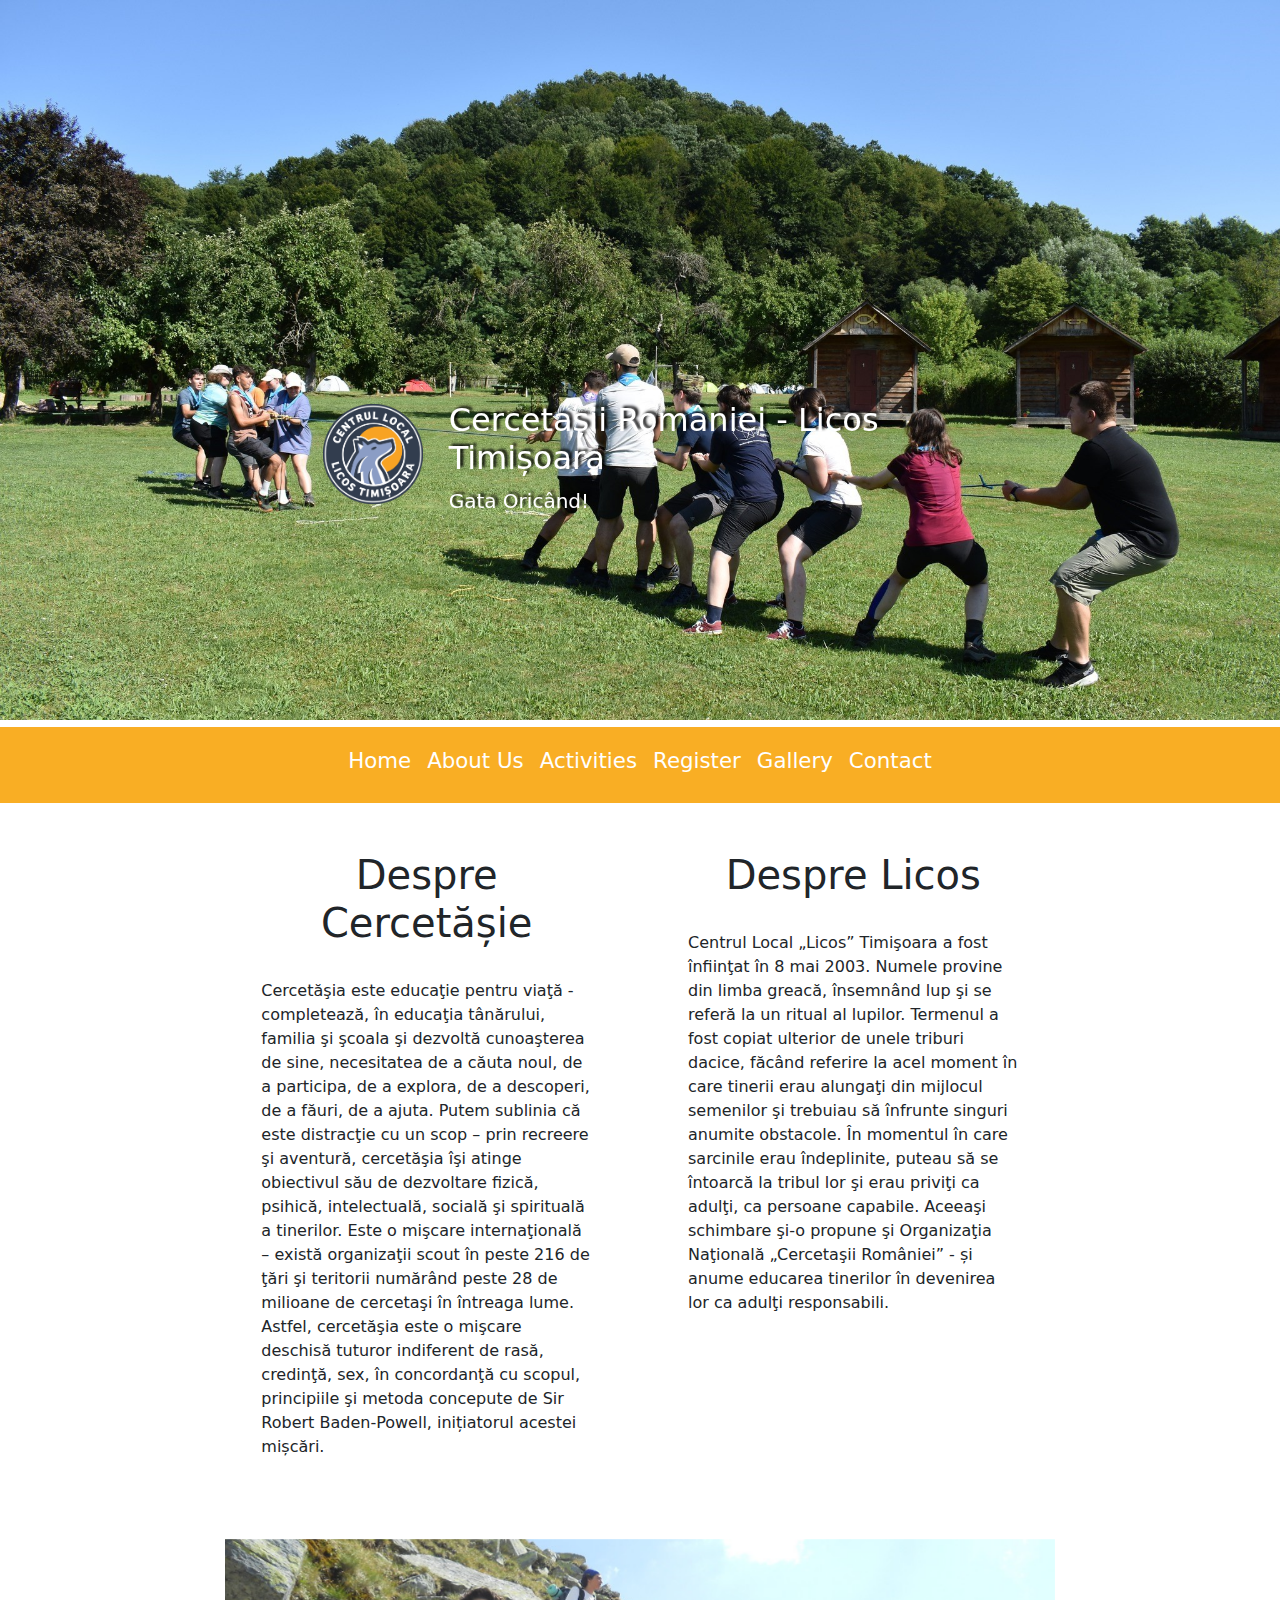
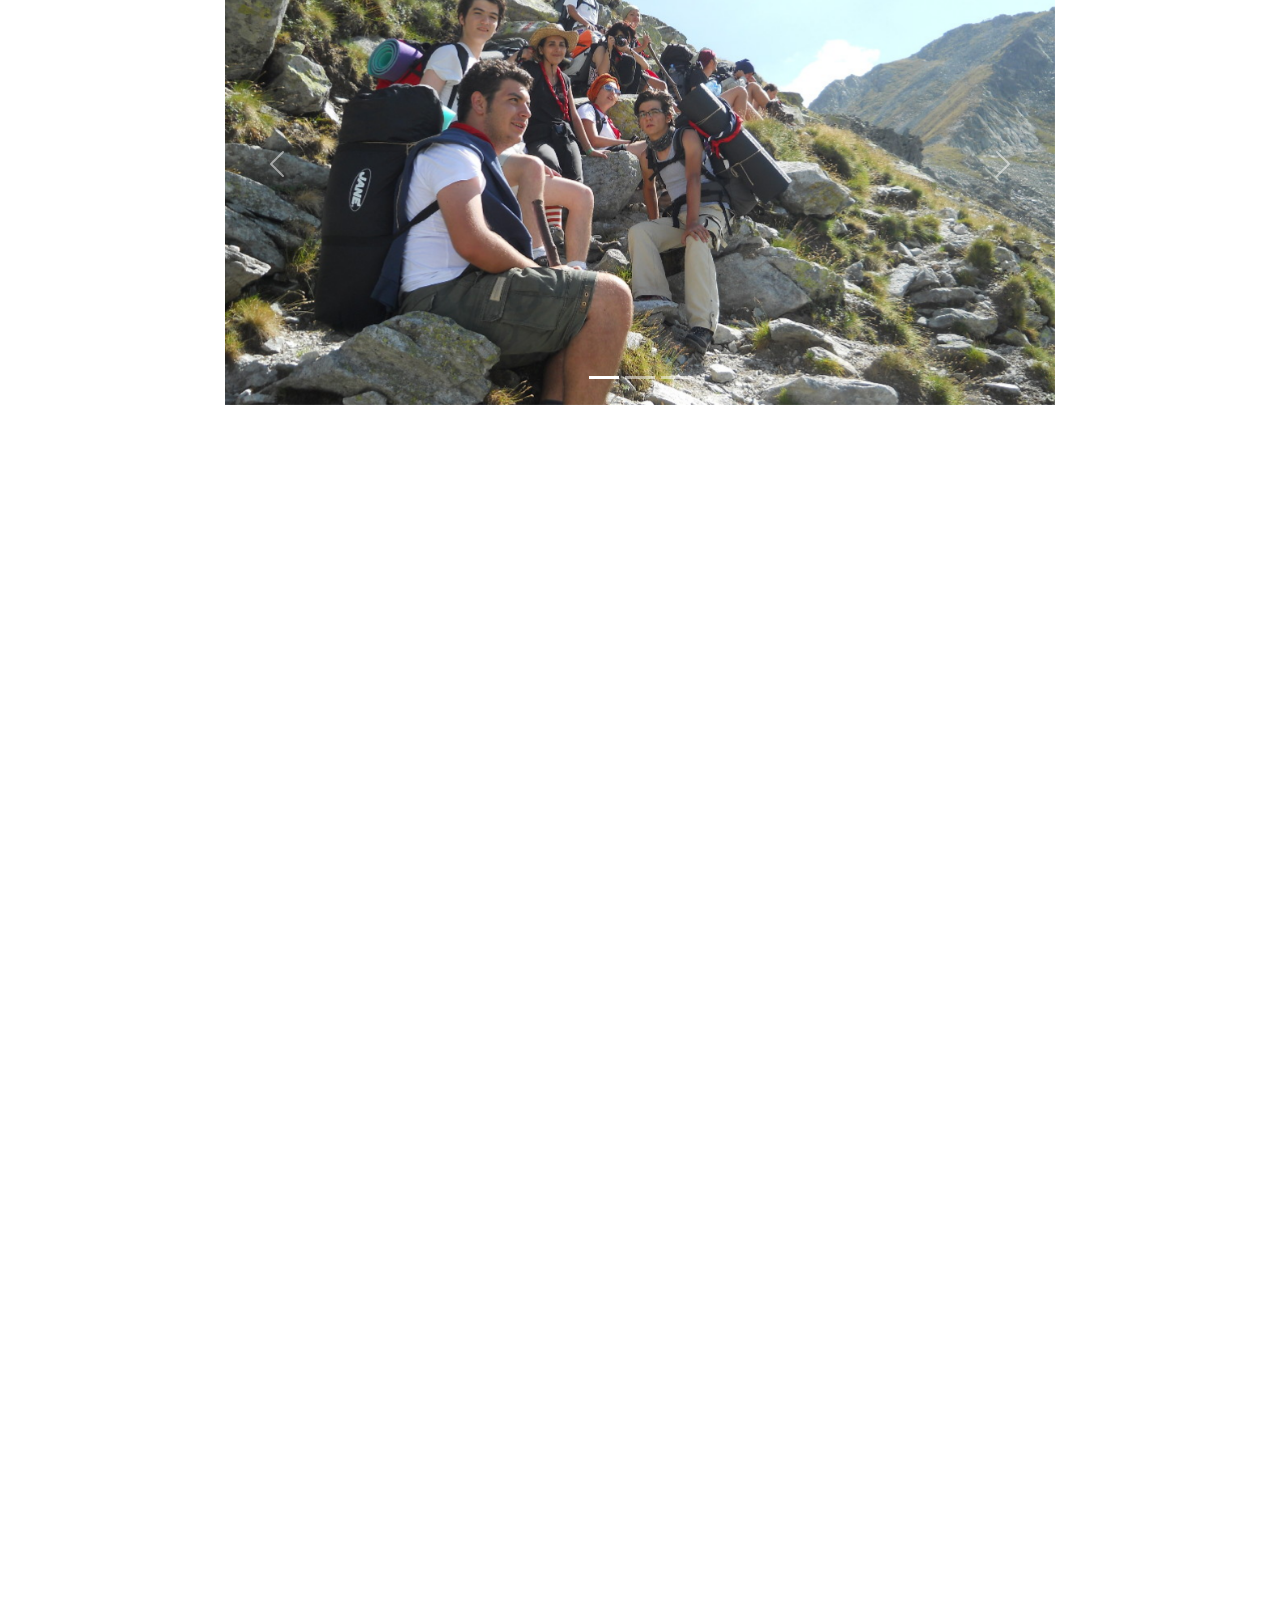
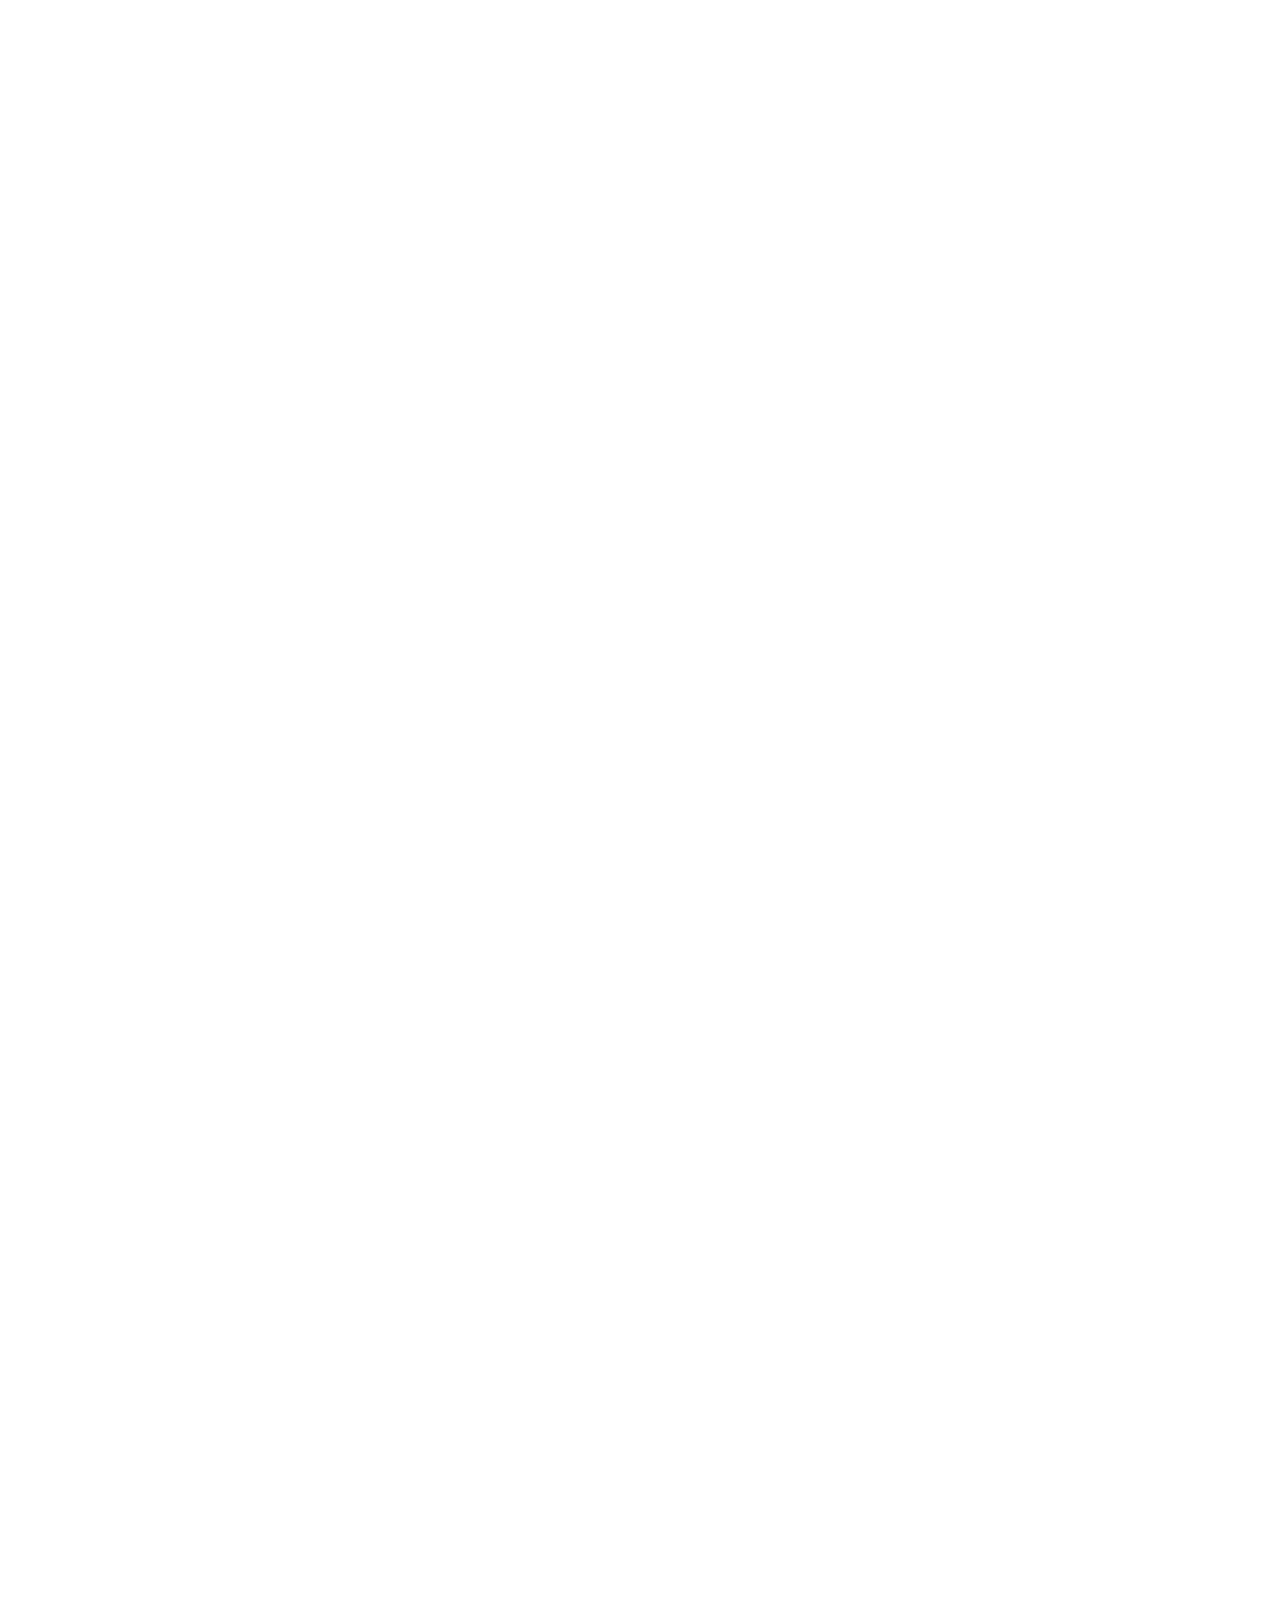
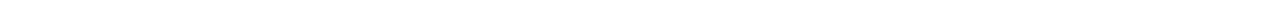
==== index.html @ e6e8dc9b "global stable header" ====
<!DOCTYPE html>
<html lang="ro">
<head>
    <meta charset="UTF-8">
    <meta name="viewport" content="width=device-width, initial-scale=1.0">
    <link href="https://cdn.jsdelivr.net/npm/bootstrap@5.3.2/dist/css/bootstrap.min.css" rel="stylesheet">
    <script src="https://cdn.jsdelivr.net/npm/bootstrap@5.3.2/dist/js/bootstrap.bundle.min.js"></script>
    <script src="./js/topImageScript.js"></script>
    <link rel="stylesheet" href="./css/style.css">
    <title>Centrul Local „Licos” Timișoara</title>
</head>
<body>

     <!-- Top Image Container -->
    <div id="image-container" class="image-container container-fluid">
        <img id="topImage" class="img-fluid" src="./img/homepageImage.jpg" alt="">
         <!-- Top Image Overlay -->
        <div id="overlay" class="overlay row">
            <div class="col-md-3"></div>
            <div id="logoContainer" class="col-md-1">
                <div class="logoWrapper">
                    <img class="logoImage img-fluid" src="./img/logo.png" alt="">
                </div>
            </div>

            <div class="overlay-text col-md-5 pt-4">
                <h2 class="text-lg">Cercetașii României - Licos Timișoara</h2>
                <p class="text-lg">Gata Oricând!</p>
            </div>
        </div>
    </div>

     <!-- Navbar -->
    <nav id="navbar" class="navbar navbar-expand-sm navbar-dark sticky-top justify-content-center pb-3">
        <button class="navbar-toggler" type="button" data-bs-toggle="collapse" data-bs-target="#collapsibleNavbar">
            <span class="navbar-toggler-icon"></span>
          </button>
          <div class="collapse navbar-collapse justify-content-center" id="collapsibleNavbar">
          <!-- Links -->
          <ul class="navbar-nav">
            <li class="nav-item">
              <a class="nav-link active" href="#">Home</a>
            </li>
            <li class="nav-item">
              <a class="nav-link" href="./web/about.html">About Us</a>
            </li>
            <li class="nav-item">
              <a class="nav-link" href="./web/activities.html">Activities</a>
            </li>
            <li class="nav-item">
                <a class="nav-link" href="./web/register.html">Register</a>
            </li>
            <li class="nav-item">
                <a class="nav-link" href="./web/gallery.html">Gallery</a>
            </li>
            <li class="nav-item">
                <a class="nav-link" href="./web/contact.html">Contact</a>
            </li>

          </ul>
        </div>
      
      </nav>

      <div class="container-fluid content">

         <!-- Presentation text -->
        <div class="row">
            <div class="col-lg-2"></div>
            <div class="col-lg-4 p-5">
                <h1 class="text-center">Despre Cercetășie</h1><br>
                <p>Cercetăşia este educaţie pentru viaţă - completează, în educaţia tânărului, familia şi şcoala şi dezvoltă cunoaşterea de sine, necesitatea de a căuta noul, de a participa, de a explora, de a descoperi, de a făuri, de a ajuta. Putem sublinia că este distracţie cu un scop – prin recreere şi aventură, cercetăşia îşi atinge obiectivul său de dezvoltare fizică, psihică, intelectuală, socială şi spirituală a tinerilor. Este o mişcare internaţională – există organizaţii scout în peste 216 de ţări şi teritorii numărând peste 28 de milioane de cercetaşi în întreaga lume. Astfel, cercetăşia este o mişcare deschisă tuturor indiferent de rasă, credinţă, sex, în concordanţă cu scopul, principiile şi metoda concepute de Sir Robert Baden-Powell, inițiatorul acestei mișcări.</p>
            </div>
            <div class="col-lg-4 p-5">
                <h1 class="text-center">Despre Licos</h1><br>
                <p>Centrul Local „Licos” Timişoara a fost înfiinţat în 8 mai 2003. Numele provine din limba greacă, însemnând lup şi se referă la un ritual al lupilor. Termenul a fost copiat ulterior de unele triburi dacice, făcând referire la acel moment în care tinerii erau alungaţi din mijlocul semenilor şi trebuiau să înfrunte singuri anumite obstacole. În momentul în care sarcinile erau îndeplinite, puteau să se întoarcă la tribul lor şi erau priviţi ca adulţi, ca persoane capabile. Aceeaşi schimbare şi-o propune şi Organizaţia Naţională „Cercetaşii României” - și anume educarea tinerilor în devenirea lor ca adulţi responsabili.</p>
            </div>
            <div class="col-lg-2"></div>
        </div>

        <div class="row">

            <div class="col-lg-2"></div>
            <!-- Carousel -->
            <div id="demo" class="carousel pt-3 col-lg-8" data-bs-ride="carousel">

                <!-- Indicators/dots -->
                <div class="carousel-indicators">
                <button type="button" data-bs-target="#demo" data-bs-slide-to="0" class="active"></button>
                <button type="button" data-bs-target="#demo" data-bs-slide-to="1"></button>
                <button type="button" data-bs-target="#demo" data-bs-slide-to="2"></button>
                </div>
            
                <!-- The slideshow/carousel -->
                <div class="carousel-inner">
                <div class="carousel-item active">
                    <img src="./img/camp1.jpg" alt="" class="d-block w-100">
                </div>
                <div class="carousel-item">
                    <img src="./img/camp2.jpg" alt="" class="d-block w-100">
                </div>
                <div class="carousel-item">
                    <img src="./img/camp3.jpg" alt="" class="d-block w-100">
                </div>
                </div>
            
                <!-- Left and right controls/icons -->
                <button class="carousel-control-prev" type="button" data-bs-target="#demo" data-bs-slide="prev">
                <span class="carousel-control-prev-icon"></span>
                </button>
                <button class="carousel-control-next" type="button" data-bs-target="#demo" data-bs-slide="next">
                <span class="carousel-control-next-icon"></span>
                </button>
            </div>
        </div>
    </div>
</body>
</html>
---- css/style.css ----
.image-container{
    max-height: 93vh;
    /*overflow: hidden;*/
    position: relative;
    display: inline-block;
}

#topImage {
    position: absolute;
    width: 100%;
    height: auto;
    position: fixed;
    z-index: -1;
    top: 0;
    left: 0;
  }
  
#logoContainer{
    max-width: 30%;
}

#overlay {
    position: relative;
    padding-top: 30%;
}

#overlay2{
    background-color: #3b4553;
}

#navbar{
    background-color: #f9ae24;
}

.logoWrapper {
    display: flex;
    align-items: center;
    justify-content: center;
    height: 100%;
}

.logoImage {
    max-height: 100px;
    max-width: 100px;
    width: auto;
}

.overlay-text{
    color: #fff;
    text-shadow: 3px -2px 3px #000000;
    font-size: 20px;
    text-align: left;
    display: flex;
    align-items: left;
    margin-left: 10px;
    justify-content: center;
    flex-direction: column;
}

.content{
    height: 4000px;
    background-color: white;
}

.navbar-nav{
    font-size: 16pt;
}

.nav-link{
    color: #fff;
    padding: 10px;
}

@media only screen and (max-width: 700px){
    #overlay{
        padding-top: 10%;
    }
}

@media only screen and (max-width: 450px){
    .logoImage {
        max-height: 60px;
        max-width: 60px;
        width: auto;
    }

    .overlay-text h2{
        font-size: 16px;
    }

    #overlay{
        padding-top: 0%;
    }
}
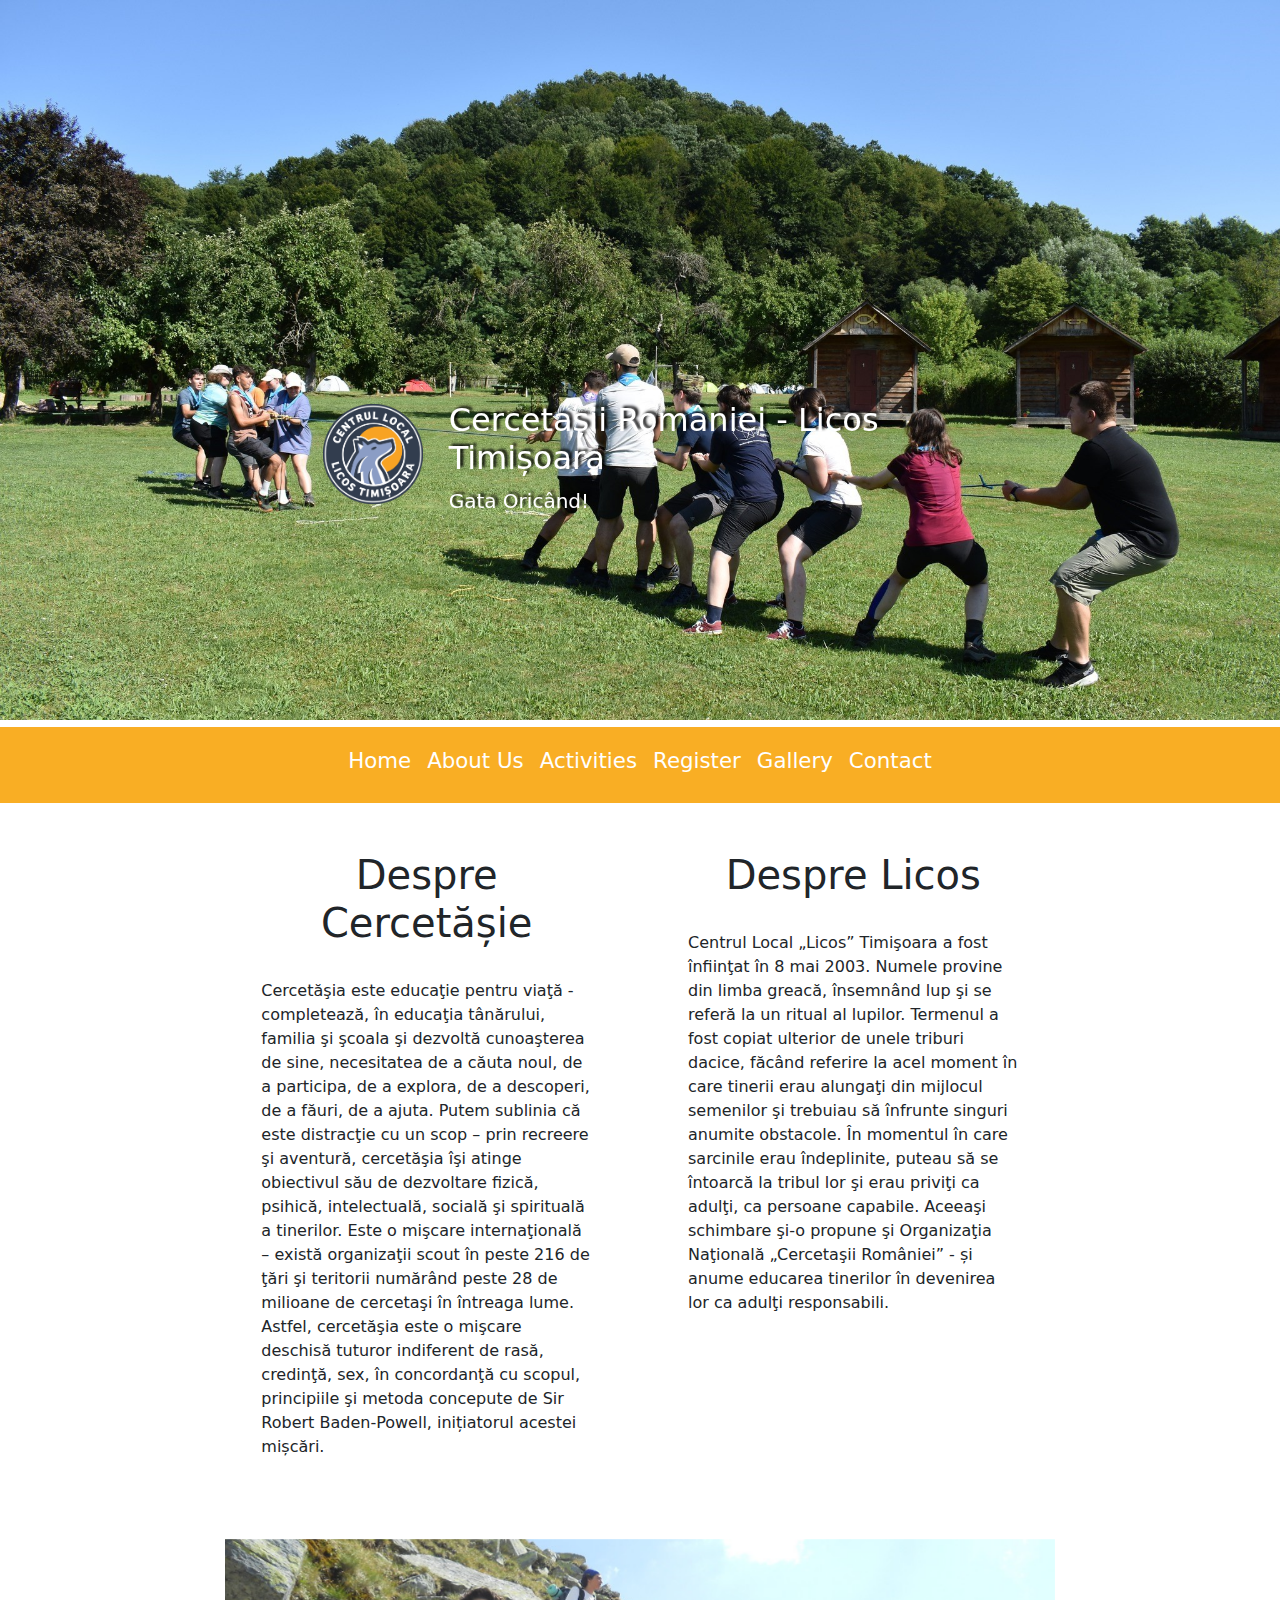
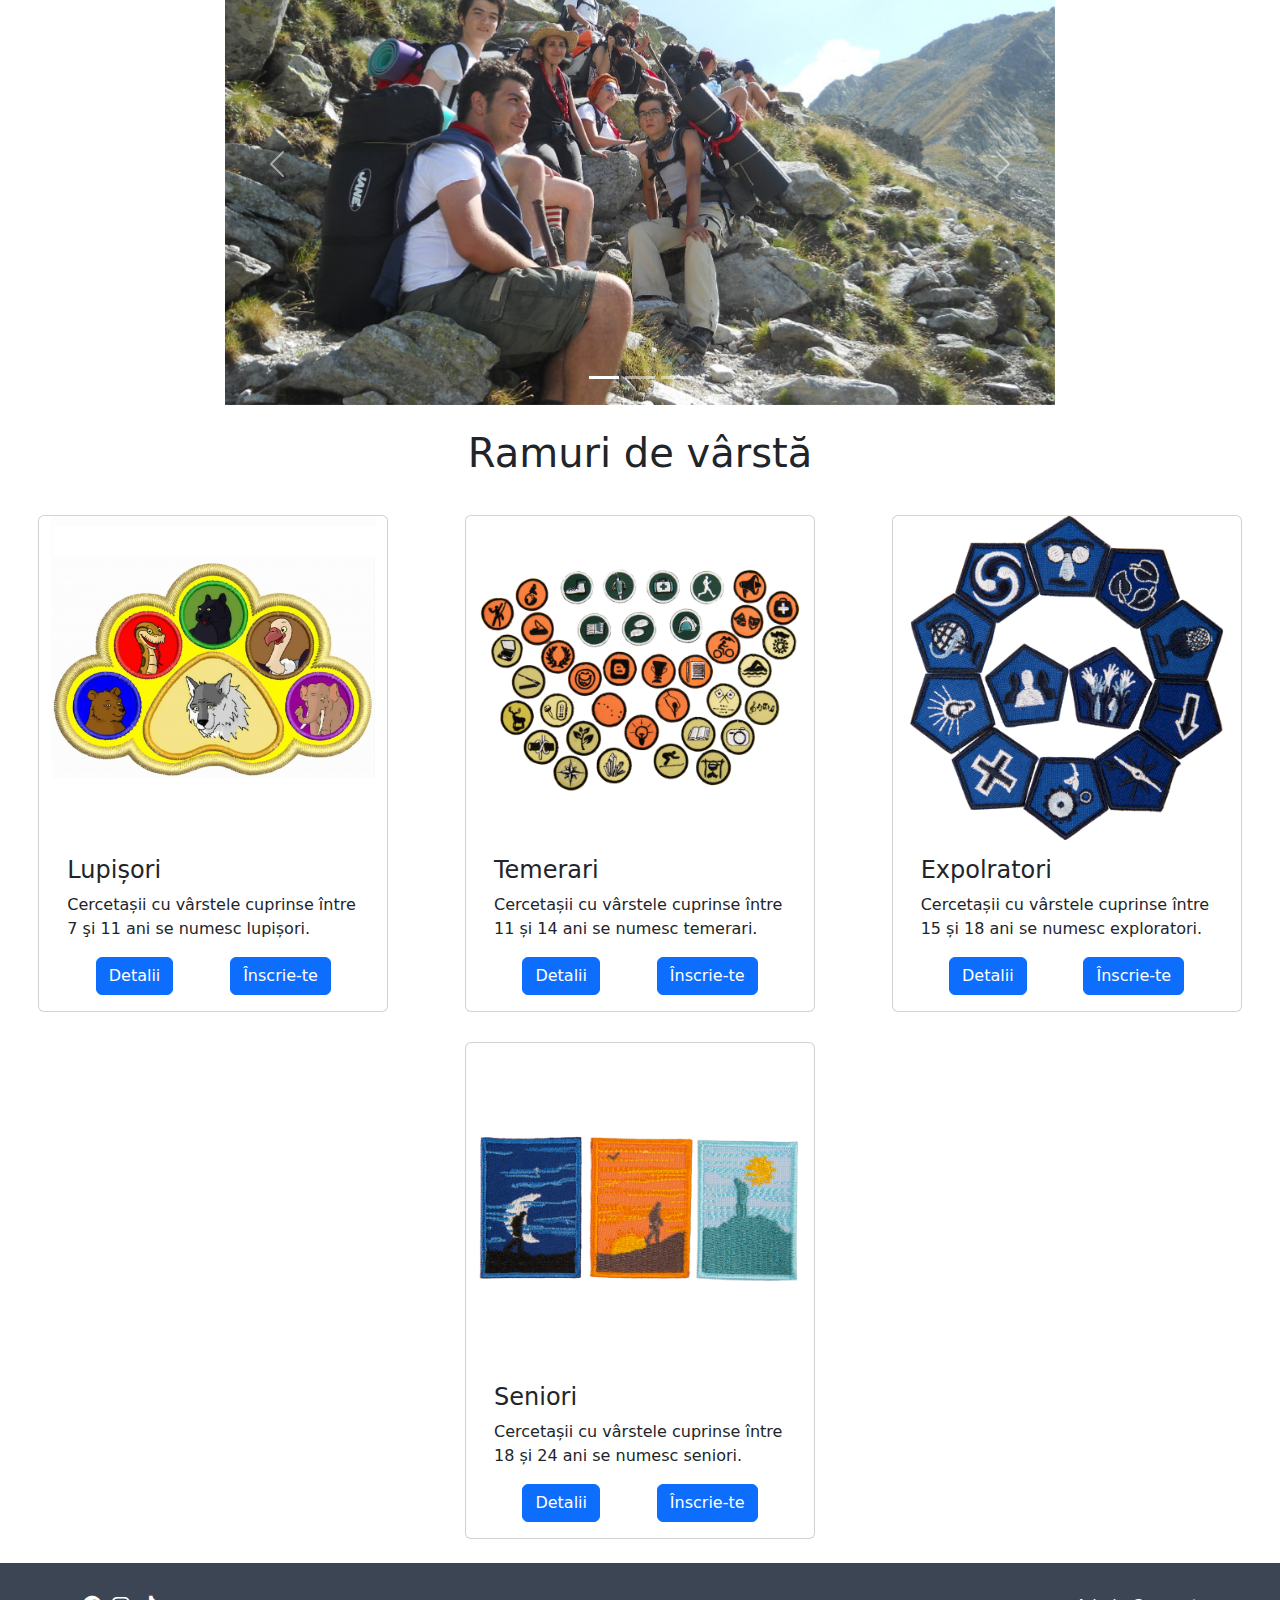
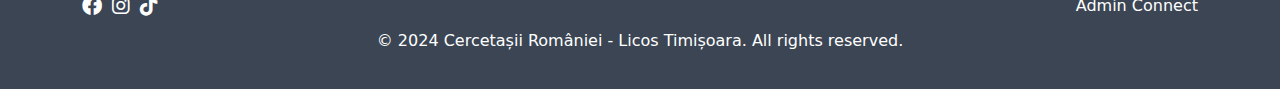
==== commit 2ffd17ca: "main page finished + footer" ====
--- a/index.html
+++ b/index.html
@@ -6,6 +6,7 @@
     <link href="https://cdn.jsdelivr.net/npm/bootstrap@5.3.2/dist/css/bootstrap.min.css" rel="stylesheet">
     <script src="https://cdn.jsdelivr.net/npm/bootstrap@5.3.2/dist/js/bootstrap.bundle.min.js"></script>
     <script src="./js/topImageScript.js"></script>
+    <link rel="stylesheet" href="https://cdnjs.cloudflare.com/ajax/libs/font-awesome/6.0.0-beta3/css/all.min.css">
     <link rel="stylesheet" href="./css/style.css">
     <title>Centrul Local „Licos” Timișoara</title>
 </head>
@@ -34,8 +35,9 @@
     <nav id="navbar" class="navbar navbar-expand-sm navbar-dark sticky-top justify-content-center pb-3">
         <button class="navbar-toggler" type="button" data-bs-toggle="collapse" data-bs-target="#collapsibleNavbar">
             <span class="navbar-toggler-icon"></span>
-          </button>
-          <div class="collapse navbar-collapse justify-content-center" id="collapsibleNavbar">
+        </button>
+
+        <div class="collapse navbar-collapse justify-content-center" id="collapsibleNavbar">
           <!-- Links -->
           <ul class="navbar-nav">
             <li class="nav-item">
@@ -60,9 +62,9 @@
           </ul>
         </div>
       
-      </nav>
-
-      <div class="container-fluid content">
+    </nav>
+
+    <div class="container-fluid content">
 
          <!-- Presentation text -->
         <div class="row">
@@ -113,6 +115,191 @@
                 </button>
             </div>
         </div>
+        
+        <br>
+        <h1 class="text-center">Ramuri de vârstă</h1>
+
+        <div id="cards" class="row">
+            <div class="card">
+                <img class="card-img-top" src="./img/badgeLupisori.jpg" alt="Card image" style="width:100%">
+                <div class="card-body">
+                  <h4 class="card-title"> Lupișori</h4>
+                  <p class="card-text">Cercetașii cu vârstele cuprinse între 7 şi 11 ani se numesc lupișori.</p>
+                  <div class="btnContainer">
+                    <a href="#" class="btn btn-primary" data-bs-toggle="modal" data-bs-target="#modalLupi">Detalii</a>
+                    <a href="./web/register.html" class="btn btn-primary">Înscrie-te</a>
+                  </div>
+                </div>
+            </div>
+
+            <div class="card">
+                <img class="card-img-top" src="./img/badgeTemerari.png" alt="Card image" style="width:100%">
+                <div class="card-body">
+                  <h4 class="card-title">Temerari</h4>
+                  <p class="card-text">Cercetașii cu vârstele cuprinse între 11 și 14 ani se numesc temerari.</p>
+                  <div class="btnContainer">
+                    <a href="#" class="btn btn-primary" data-bs-toggle="modal" data-bs-target="#modalTeme">Detalii</a>
+                    <a href="./web/register.html" class="btn btn-primary">Înscrie-te</a>
+                  </div>
+                </div>
+            </div>
+
+            <div class="card">
+                <img class="card-img-top" src="./img/badgeExplo.png" alt="Card image" style="width:100%">
+                <div class="card-body">
+                  <h4 class="card-title">Expolratori</h4>
+                  <p class="card-text">Cercetașii cu vârstele cuprinse între 15 și 18 ani se numesc exploratori.</p>
+                  <div class="btnContainer">
+                    <a href="#" class="btn btn-primary" data-bs-toggle="modal" data-bs-target="#modalExplo">Detalii</a>
+                    <a href="./web/register.html" class="btn btn-primary">Înscrie-te</a>
+                  </div>
+                </div>
+            </div>
+
+            <div class="card">
+                <img class="card-img-top" src="./img/badgeSeniori.jpg" alt="Card image" style="width:100%">
+                <div class="card-body">
+                  <h4 class="card-title">Seniori</h4>
+                  <p class="card-text">Cercetașii cu vârstele cuprinse între 18 și 24 ani se numesc seniori.</p>
+                  <div class="btnContainer">
+                    <a href="#" class="btn btn-primary" data-bs-toggle="modal" data-bs-target="#modalSeniori">Detalii</a>
+                    <a href="./web/register.html" class="btn btn-primary">Înscrie-te</a>
+                  </div>
+                </div>
+            </div>
+
+            <!-- Modal Lupi -->
+            <div class="modal" id="modalLupi">
+                <div class="modal-dialog">
+                <div class="modal-content">
+            
+                    <!-- Modal Header -->
+                    <div class="modal-header">
+                    <h4 class="modal-title">Lupișori</h4>
+                    <button type="button" class="btn-close" data-bs-dismiss="modal"></button>
+                    </div>
+            
+                    <!-- Modal body -->
+                    <div class="modal-body">
+                        La această vârstă, puterea imaginaţiei copiilor este maximă, iar aceştia ajung să inventeze personaje inspirându-se din poveşti, de la televizor, din viaţa de zi cu zi. La această vârstă, copiii se imaginează ca fiind eroi din poveşti sau animale – personaje din desene animate, dar ştiu destul de bine că este doar un joc şi-l acceptă aşa cum este.
+                        <br>Modelul folosit pentru lupişori drept cadru simbolic este “Cartea Junglei” scrisă de Rudyard Kipling, una dintre cele mai vândute cărţi de la începutul secolului al XX-lea.
+                        <br>În această etapă, lupișorii învață cum să fie puternici și curajoși precum Bagheera, creativi și cunoscători ai legilor junglei precum Baloo, înțelepți precum Akela, afectivi și cinstiți precum Kaa, generoși precum Chill și cunoscători ai evoluției junglei precum bătrânul Hathi. 
+                    </div>
+            
+                    <!-- Modal footer -->
+                    <div class="modal-footer">
+                    <button type="button" class="btn btn-danger" data-bs-dismiss="modal">Close</button>
+                    </div>
+            
+                </div>
+                </div>
+            </div>
+
+            <!-- Modal Teme -->
+            <div class="modal" id="modalTeme">
+                <div class="modal-dialog">
+                <div class="modal-content">
+            
+                    <!-- Modal Header -->
+                    <div class="modal-header">
+                    <h4 class="modal-title">Temerari</h4>
+                    <button type="button" class="btn-close" data-bs-dismiss="modal"></button>
+                    </div>
+            
+                    <!-- Modal body -->
+                    <div class="modal-body">
+                        La intrarea în lumea adulţilor, unde sunt atât de multe lucruri de descoperit inclusiv propria lor personalitate, explorarea şi descoperirea sunt extrem de importante. Încep să îşi caute noi surse de identificare pentru a-şi construi identitatea. Acum aceşti tineri au nevoie de orizonturi mai largi, care să le permită să-şi exprime noile şi măreţele abilităţi. Nimic nu le face mai multă plăcere la această vârstă decât să descopere noi lucruri şi să fie surprinşi de imprevizibil.
+                        <br>
+                        Metoda Scout propune aventura ca metodă de a lăsa aceste dinamice şi extraordinare nevoi şi abilităţi să se dezvolte. Aceasta nu mai este o privire insistentă, cuprinsă de teamă, din afară, la lucruri care s-au întamplat altora. Acum este timpul propriilor lor povești.
+                    </div>
+            
+                    <!-- Modal footer -->
+                    <div class="modal-footer">
+                    <button type="button" class="btn btn-danger" data-bs-dismiss="modal">Close</button>
+                    </div>
+            
+                </div>
+                </div>
+            </div>
+
+            <!-- Modal Explo -->
+            <div class="modal" id="modalExplo">
+                <div class="modal-dialog">
+                <div class="modal-content">
+            
+                    <!-- Modal Header -->
+                    <div class="modal-header">
+                    <h4 class="modal-title">Exploratori</h4>
+                    <button type="button" class="btn-close" data-bs-dismiss="modal"></button>
+                    </div>
+            
+                    <!-- Modal body -->
+                    <div class="modal-body">
+                        Din vârful muntelui, uitându-se în zare, temerarii observă situl unei cetăţi şi pornesc spre aceasta. Cetatea a fost proaspăt repopulată de tineri cu iniţiativă, doritori de a ajuta la reclădirea civilizaţiei care odată popula cetatea. Mai mult, noii locuitori lucrează la ridicarea unei noi cetăţi cu turnuri, case, pieţe şi cartiere.
+                        <br>În această perioadă de patru ani de exploratoriat se va continua dezvoltarea personală, cuprinzând cele șase arii: social, fizic, intelectual, caracter, afectv și spiritual. Acestea reprezintă cele șase turnuri bine consolidate ale cetății, care, odată construite, vor dăinui mult timp de acum încolo.
+                    </div>
+            
+                    <!-- Modal footer -->
+                    <div class="modal-footer">
+                    <button type="button" class="btn btn-danger" data-bs-dismiss="modal">Close</button>
+                    </div>
+            
+                </div>
+                </div>
+            </div>
+
+            <!-- Modal Seniori -->
+            <div class="modal" id="modalSeniori">
+                <div class="modal-dialog">
+                <div class="modal-content">
+            
+                    <!-- Modal Header -->
+                    <div class="modal-header">
+                    <h4 class="modal-title">Seniori</h4>
+                    <button type="button" class="btn-close" data-bs-dismiss="modal"></button>
+                    </div>
+            
+                    <!-- Modal body -->
+                    <div class="modal-body">
+                        Seniorul – un călător pornit pe drumul spre maturitate. Călătoria reprezintă practic drumul propriu de dezvoltare personală, un drum presărat de provocări, un drum care îndeamnă la autodepăşire. Senioriatul este reprezentat de trei etape:
+                        <br>Hoinarul este acel călător singur care, plecat din cetate, încearcă să cunoască lumea înconjurătoare fără a-şi stabili un plan concret, un drum foarte specific de urmat, fiind deschis să înveţe şi să descopere tot ceea ce îi iese în cale.
+                        <br>Seniorul, din hoinar, devine o persoană care ştie încotro vrea să se dezvolte, încercând, învăţând şi persistând în a se dezvolta în acele direcţii, pe care le consideră potrivite pentru sine, pentru dorinţele sale, pentru rolul lui în cadrul societăţii, devenind ucenic.
+                        <br>Ucenicul, după o lungă perioadă de specializare şi dezvoltare proprie, ajunge la momentul în care este conştient de capacităţile proprii şi ştie că are suficientă experienţă pentru a împărtăşi din cunoştinţele sale şi celor care vin din urmă (incluzând aici şi cercetaşii de la grupele de vârstă mai mici), în acest fel devenind călăuză.
+                    </div>
+                                    
+                    <!-- Modal footer -->
+                    <div class="modal-footer">
+                    <button type="button" class="btn btn-danger" data-bs-dismiss="modal">Close</button>
+                    </div>
+            
+                </div>
+                </div>
+            </div>
+
+        </div>
+        <br>
     </div>
+
+    <footer class="footer">
+        <div class="container">
+            <div class="row align-items-center">
+                <div class="col-md-6 mt-2">
+                    <ul class="social-icons">
+                        <li><a href="https://www.facebook.com/"><i class="fab fa-facebook"></i></a></li>
+                        <li><a href="https://www.instagram.com/"><i class="fab fa-instagram"></i></a></li>
+                        <li><a href="https://www.tiktok.com/"><i class="fab fa-tiktok"></i></a></li>
+                    </ul>
+                </div>
+                <div class="col-md-6 mt-2 admin">
+                    <a href="#">Admin Connect</a>
+                </div>
+            </div>
+            <div class="row">
+                <div class="col-md-12 text-center mt-2">
+                    <p>&copy; 2024 Cercetașii României - Licos Timișoara. All rights reserved.</p>
+                </div>
+            </div>
+        </div>
+    </footer>
 </body>
 </html>--- a/css/style.css
+++ b/css/style.css
@@ -58,7 +58,6 @@
 }
 
 .content{
-    height: 4000px;
     background-color: white;
 }
 
@@ -69,6 +68,21 @@
 .nav-link{
     color: #fff;
     padding: 10px;
+}
+
+#cards{
+    display: flex;
+    justify-content: space-around;
+}
+
+.card{
+    width: 350px;
+    margin-top: 30px;
+}
+
+.btnContainer{
+    display: flex;
+    justify-content: space-around;
 }
 
 @media only screen and (max-width: 700px){
@@ -93,4 +107,44 @@
     }
 }
 
+.footer {
+    background-color: #3b4553;
+    color: #fff;
+    padding: 20px 0;
+}
 
+.social-icons {
+    list-style: none;
+    padding: 0;
+    margin: 0;
+    display: flex;
+}
+
+.social-icons li {
+    margin-right: 10px;
+}
+
+.social-icons li:last-child {
+    margin-right: 0;
+}
+
+.social-icons a {
+    color: #fff;
+    text-decoration: none;
+    font-size: 20px;
+}
+
+.footer a {
+    color: #fff;
+    text-decoration: none;
+}
+
+.footer a:hover {
+    color: #777;
+}
+
+.admin{
+    text-align: right;
+}
+
+
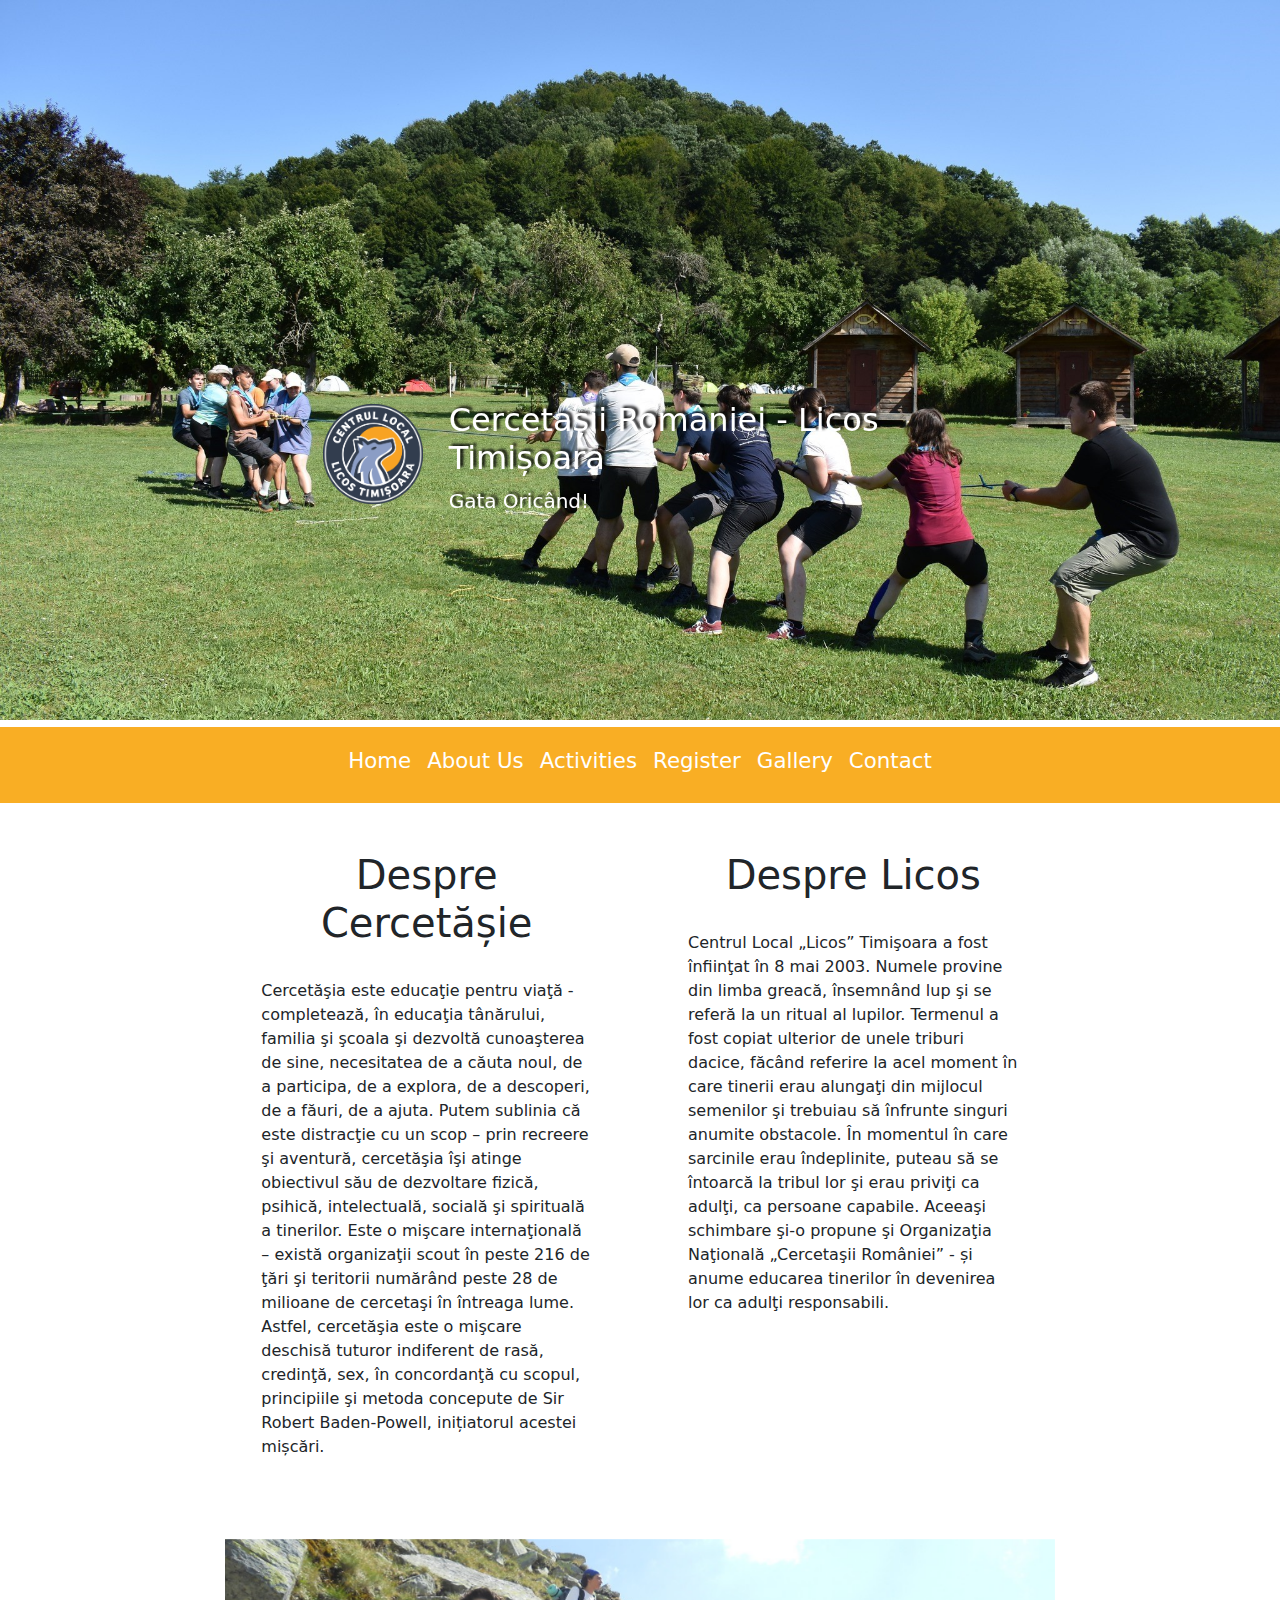
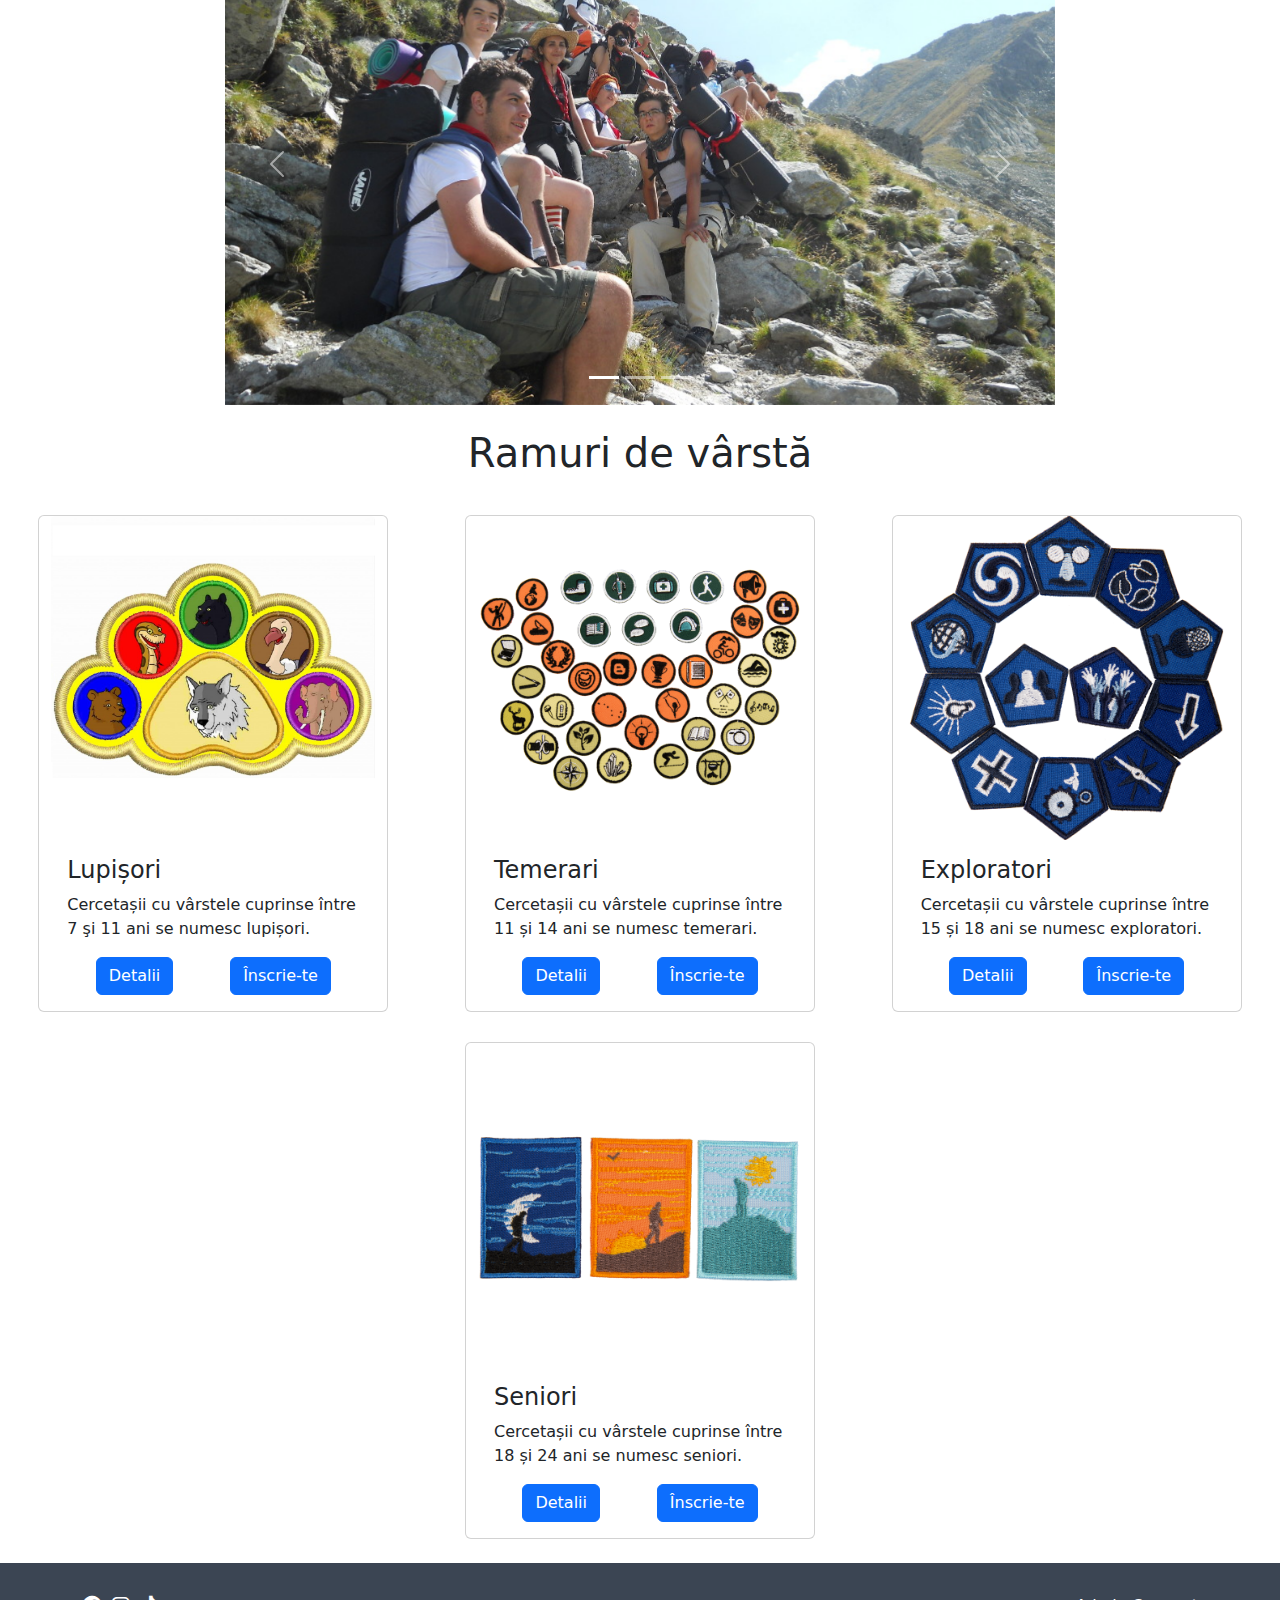
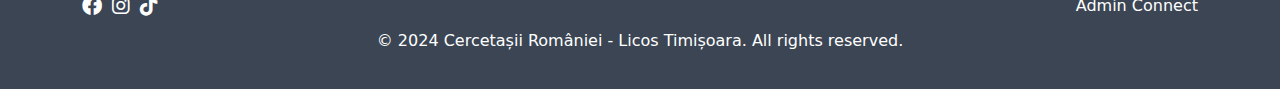
==== commit 4eb7fae5: "images" ====
--- a/index.html
+++ b/index.html
@@ -147,7 +147,7 @@
             <div class="card">
                 <img class="card-img-top" src="./img/badgeExplo.png" alt="Card image" style="width:100%">
                 <div class="card-body">
-                  <h4 class="card-title">Expolratori</h4>
+                  <h4 class="card-title">Exploratori</h4>
                   <p class="card-text">Cercetașii cu vârstele cuprinse între 15 și 18 ani se numesc exploratori.</p>
                   <div class="btnContainer">
                     <a href="#" class="btn btn-primary" data-bs-toggle="modal" data-bs-target="#modalExplo">Detalii</a>
@@ -261,7 +261,7 @@
             
                     <!-- Modal body -->
                     <div class="modal-body">
-                        Seniorul – un călător pornit pe drumul spre maturitate. Călătoria reprezintă practic drumul propriu de dezvoltare personală, un drum presărat de provocări, un drum care îndeamnă la autodepăşire. Senioriatul este reprezentat de trei etape:
+                        Seniorul - un călător pornit pe drumul spre maturitate. Călătoria reprezintă practic drumul propriu de dezvoltare personală, un drum presărat de provocări, un drum care îndeamnă la autodepăşire. Senioriatul este reprezentat de trei etape:
                         <br>Hoinarul este acel călător singur care, plecat din cetate, încearcă să cunoască lumea înconjurătoare fără a-şi stabili un plan concret, un drum foarte specific de urmat, fiind deschis să înveţe şi să descopere tot ceea ce îi iese în cale.
                         <br>Seniorul, din hoinar, devine o persoană care ştie încotro vrea să se dezvolte, încercând, învăţând şi persistând în a se dezvolta în acele direcţii, pe care le consideră potrivite pentru sine, pentru dorinţele sale, pentru rolul lui în cadrul societăţii, devenind ucenic.
                         <br>Ucenicul, după o lungă perioadă de specializare şi dezvoltare proprie, ajunge la momentul în care este conştient de capacităţile proprii şi ştie că are suficientă experienţă pentru a împărtăşi din cunoştinţele sale şi celor care vin din urmă (incluzând aici şi cercetaşii de la grupele de vârstă mai mici), în acest fel devenind călăuză.
@@ -285,13 +285,13 @@
             <div class="row align-items-center">
                 <div class="col-md-6 mt-2">
                     <ul class="social-icons">
-                        <li><a href="https://www.facebook.com/"><i class="fab fa-facebook"></i></a></li>
-                        <li><a href="https://www.instagram.com/"><i class="fab fa-instagram"></i></a></li>
-                        <li><a href="https://www.tiktok.com/"><i class="fab fa-tiktok"></i></a></li>
+                        <li><a href="https://www.facebook.com/timisoarascout"><i class="fab fa-facebook"></i></a></li>
+                        <li><a href="https://www.instagram.com/timisoarascout/"><i class="fab fa-instagram"></i></a></li>
+                        <li><a href="https://www.tiktok.com/@timisoara.scout"><i class="fab fa-tiktok"></i></a></li>
                     </ul>
                 </div>
                 <div class="col-md-6 mt-2 admin">
-                    <a href="#">Admin Connect</a>
+                    <a href="./web/admin.html">Admin Connect</a>
                 </div>
             </div>
             <div class="row">
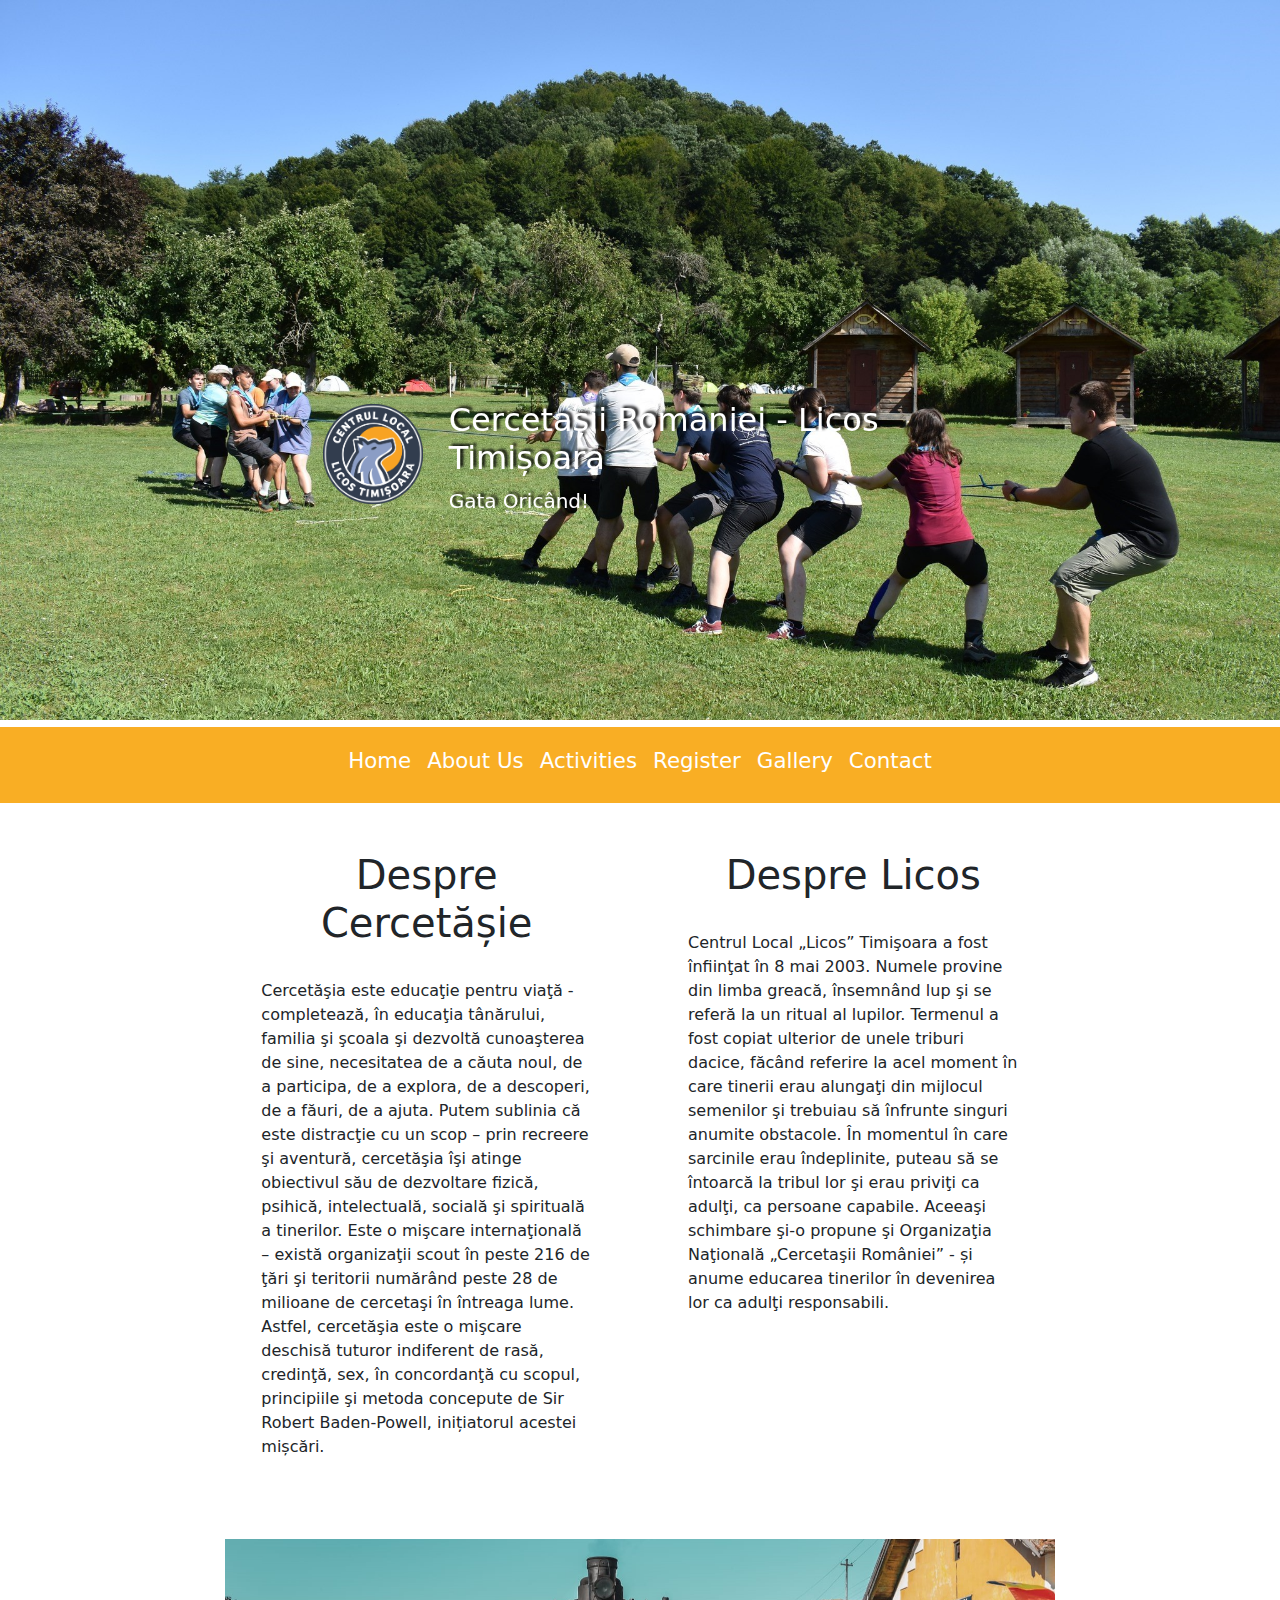
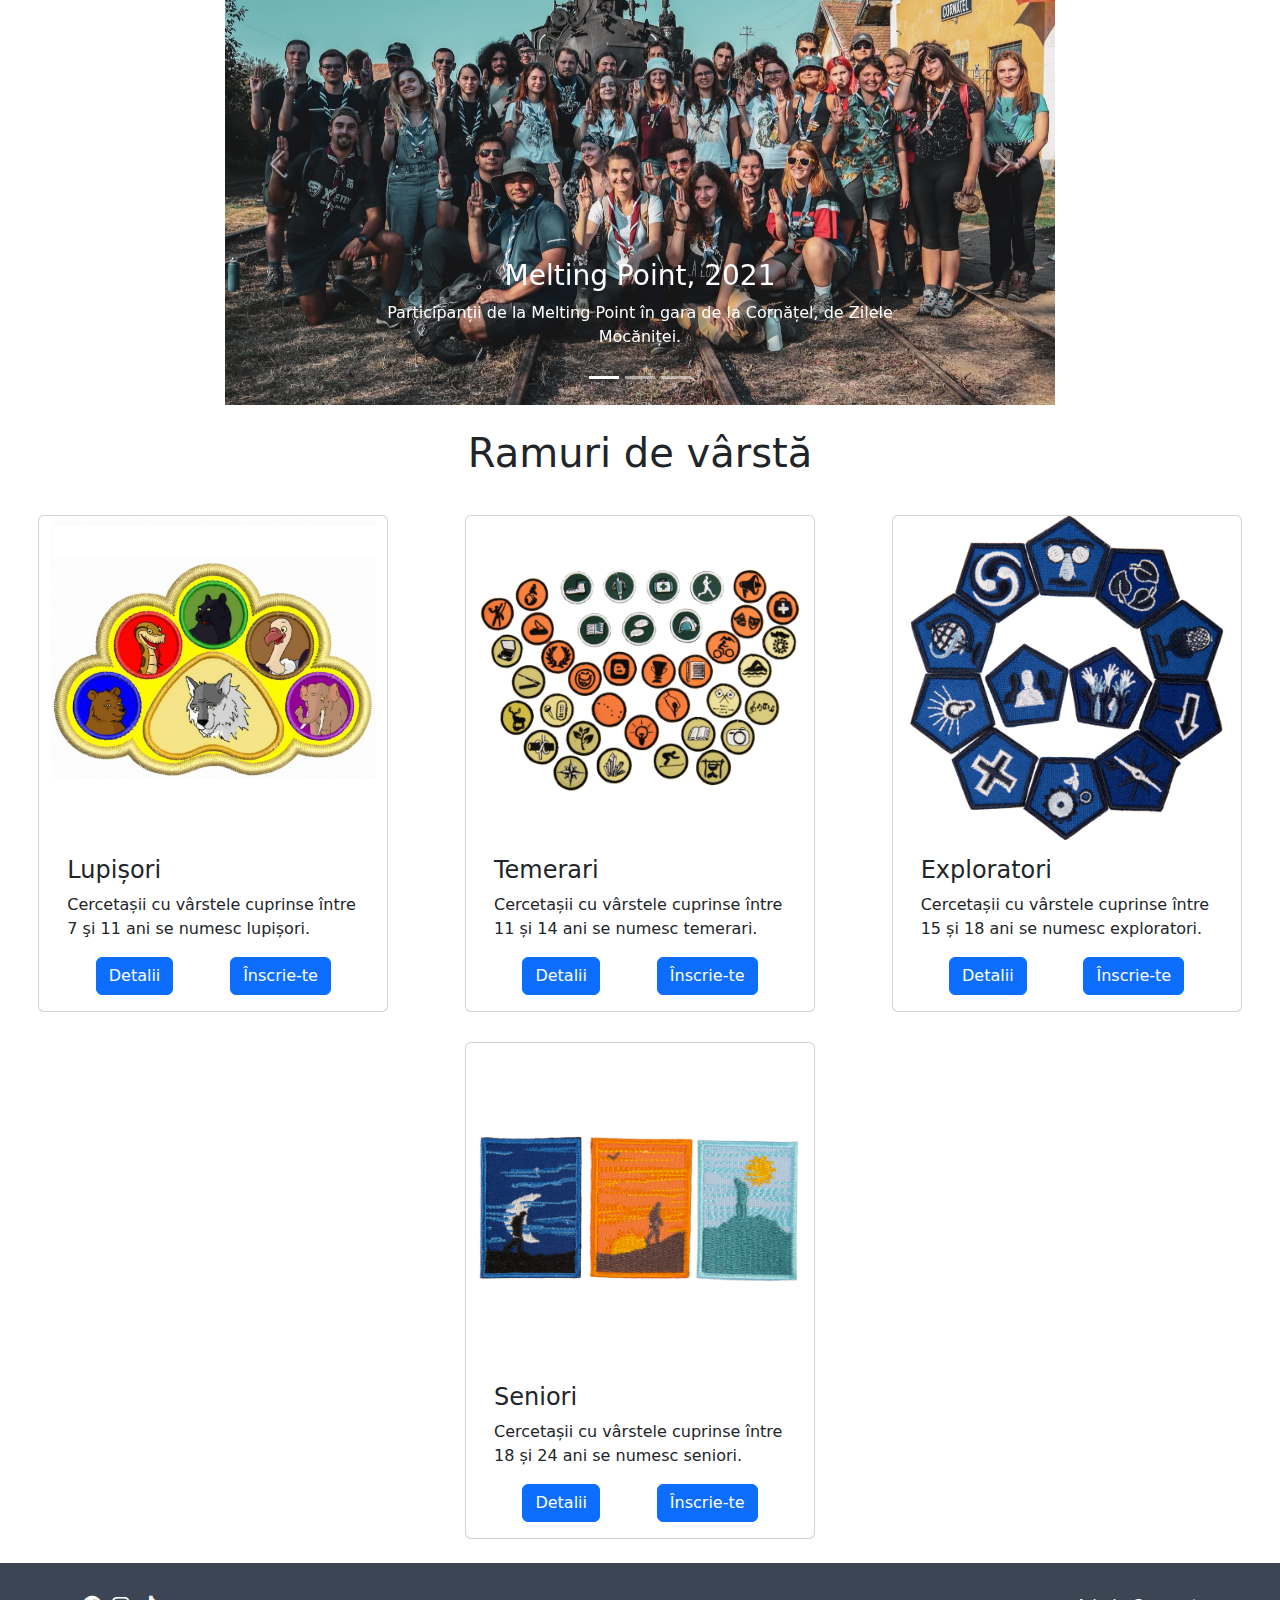
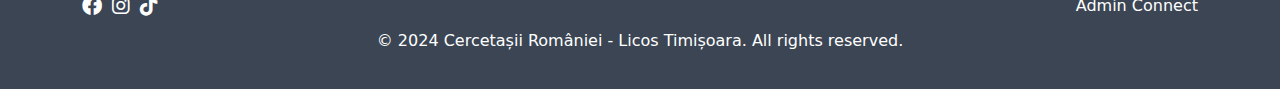
==== commit edb60a6d: "new images + carousel captions" ====
--- a/index.html
+++ b/index.html
@@ -96,13 +96,25 @@
                 <!-- The slideshow/carousel -->
                 <div class="carousel-inner">
                 <div class="carousel-item active">
-                    <img src="./img/camp1.jpg" alt="" class="d-block w-100">
+                    <img src="./img/slide1.jpg" alt="" class="d-block w-100">
+                    <div class="carousel-caption">
+                        <h3>Melting Point, 2021</h3>
+                        <p>Participanții de la Melting Point în gara de la Cornățel, de Zilele Mocăniței.</p>
+                      </div>
                 </div>
                 <div class="carousel-item">
-                    <img src="./img/camp2.jpg" alt="" class="d-block w-100">
+                    <img src="./img/slide2.jpg" alt="" class="d-block w-100">
+                    <div class="carousel-caption">
+                        <h3 class="lightcaption">Roverhood, 2021</h3>
+                        <p class="lightcaption">Participanții de la Roverhood 2021, în fața cabanei din Poiana Mărului, sărbătorind ziua de 1 decembrie.</p>
+                      </div>
                 </div>
                 <div class="carousel-item">
-                    <img src="./img/camp3.jpg" alt="" class="d-block w-100">
+                    <img src="./img/gallery1.jpg" alt="" class="d-block w-100">
+                    <div class="carousel-caption">
+                        <h3>Melting Point, 2021</h3>
+                        <p>Seniorii din Centrul Local Licos care au participat la Melting Point.</p>
+                      </div>
                 </div>
                 </div>
             
@@ -291,7 +303,7 @@
                     </ul>
                 </div>
                 <div class="col-md-6 mt-2 admin">
-                    <a href="./web/admin.html">Admin Connect</a>
+                    <a href="./web/login.php">Admin Connect</a>
                 </div>
             </div>
             <div class="row">
--- a/css/style.css
+++ b/css/style.css
@@ -1,6 +1,16 @@
+body{
+    height: 100%;
+    margin: 0;
+}
+
+.content{
+    background-color: #fff;
+    min-height: 90vh;
+}
+
 .image-container{
     max-height: 93vh;
-    /*overflow: hidden;*/
+    overflow: hidden;
     position: relative;
     display: inline-block;
 }
@@ -26,6 +36,7 @@
 
 #overlay2{
     background-color: #3b4553;
+    margin: 0;
 }
 
 #navbar{
@@ -55,10 +66,6 @@
     margin-left: 10px;
     justify-content: center;
     flex-direction: column;
-}
-
-.content{
-    background-color: white;
 }
 
 .navbar-nav{
@@ -120,6 +127,10 @@
     display: flex;
 }
 
+#contactIcons{
+    justify-content: center;
+}
+
 .social-icons li {
     margin-right: 10px;
 }
@@ -132,6 +143,11 @@
     color: #fff;
     text-decoration: none;
     font-size: 20px;
+}
+
+#contactIcons a{
+    color: #000000;
+    font-size: 32px;
 }
 
 .footer a {
@@ -147,4 +163,32 @@
     text-align: right;
 }
 
+.queryResults{
+    text-align: center;
+    font-size: 20px;
+    border-style: solid;
+    border-width: 0.5px;
+    border-radius: 15px;
+    padding: 40px;
+    margin: 10%;
+}
 
+.horizontal input{
+    padding-left: 10px;
+}
+
+.label1{
+    margin-left: 10px;
+}
+
+.boardCard{
+    height: 95%;
+}
+
+.lightcaption{
+    background-color: rgba(119, 119, 119, 0.5);
+    text-shadow: 3px 2px 3px #000000;
+    border-radius: 10px;
+}
+
+
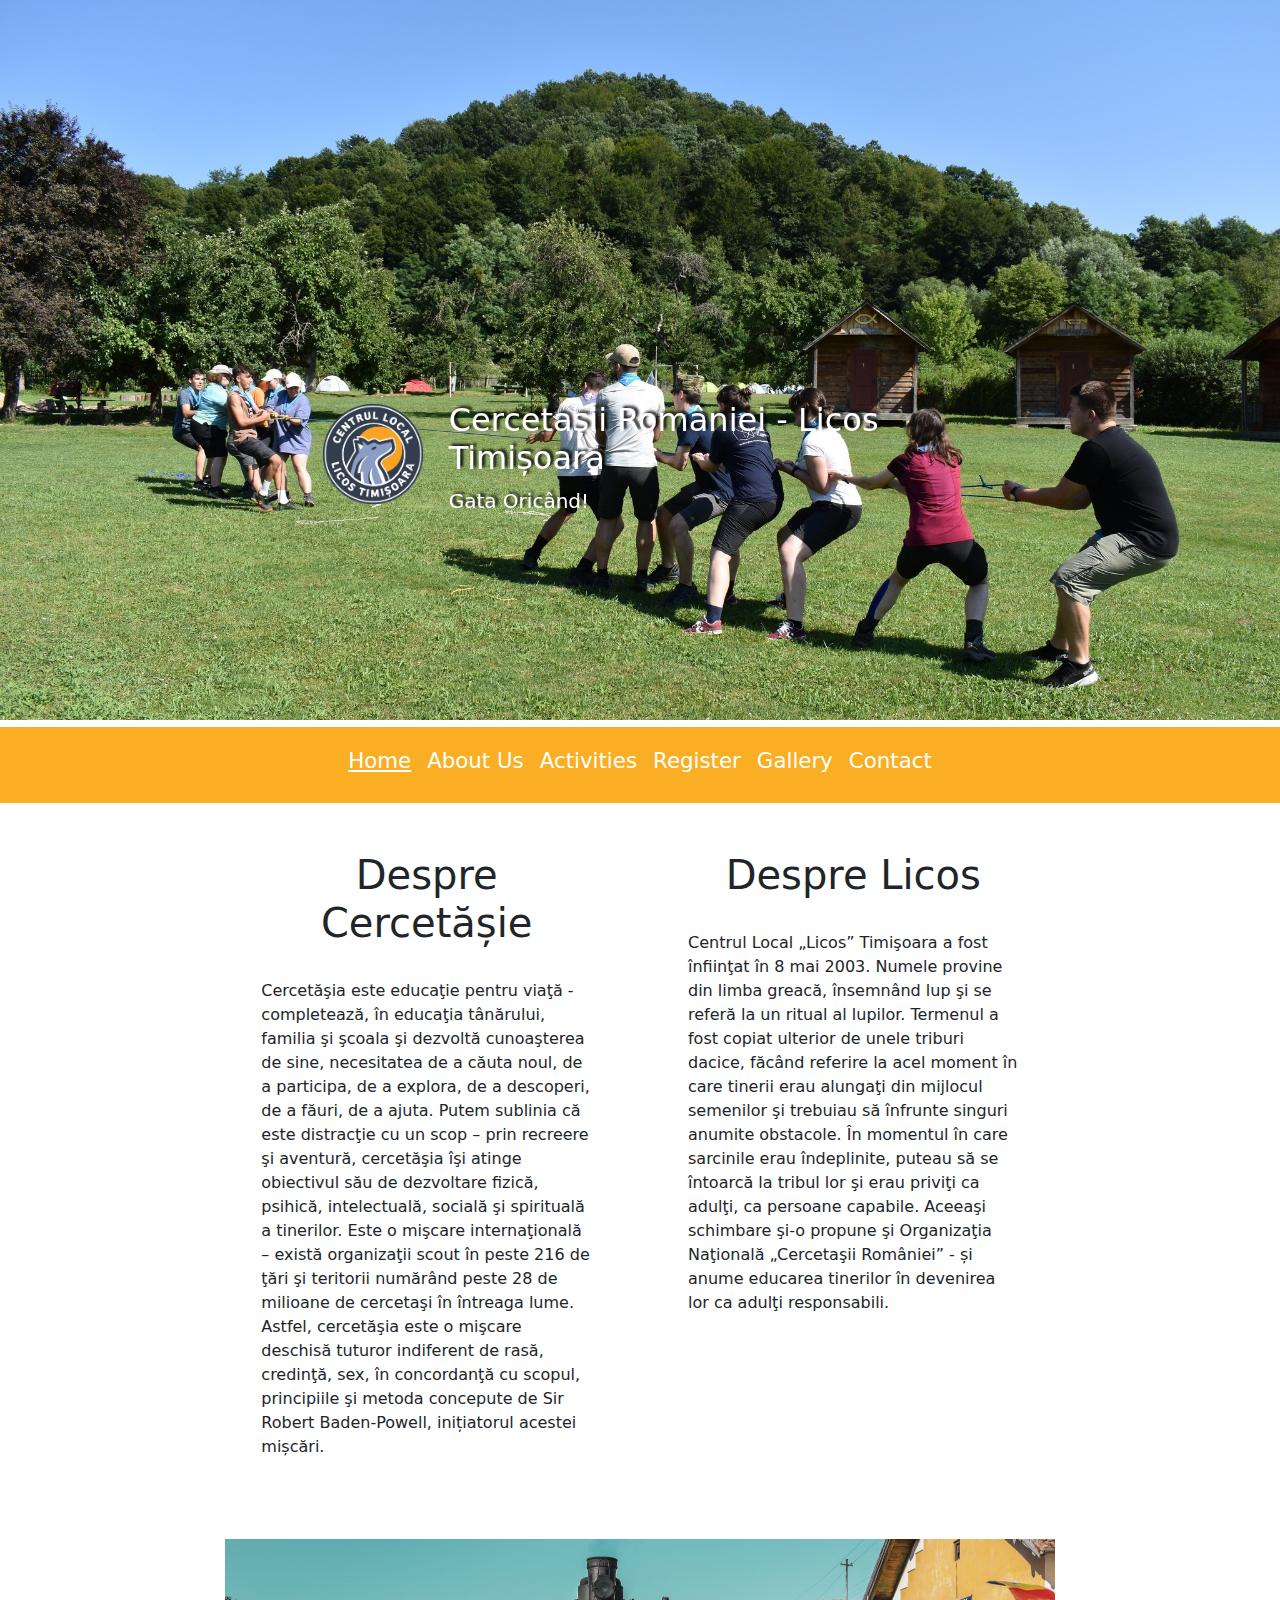
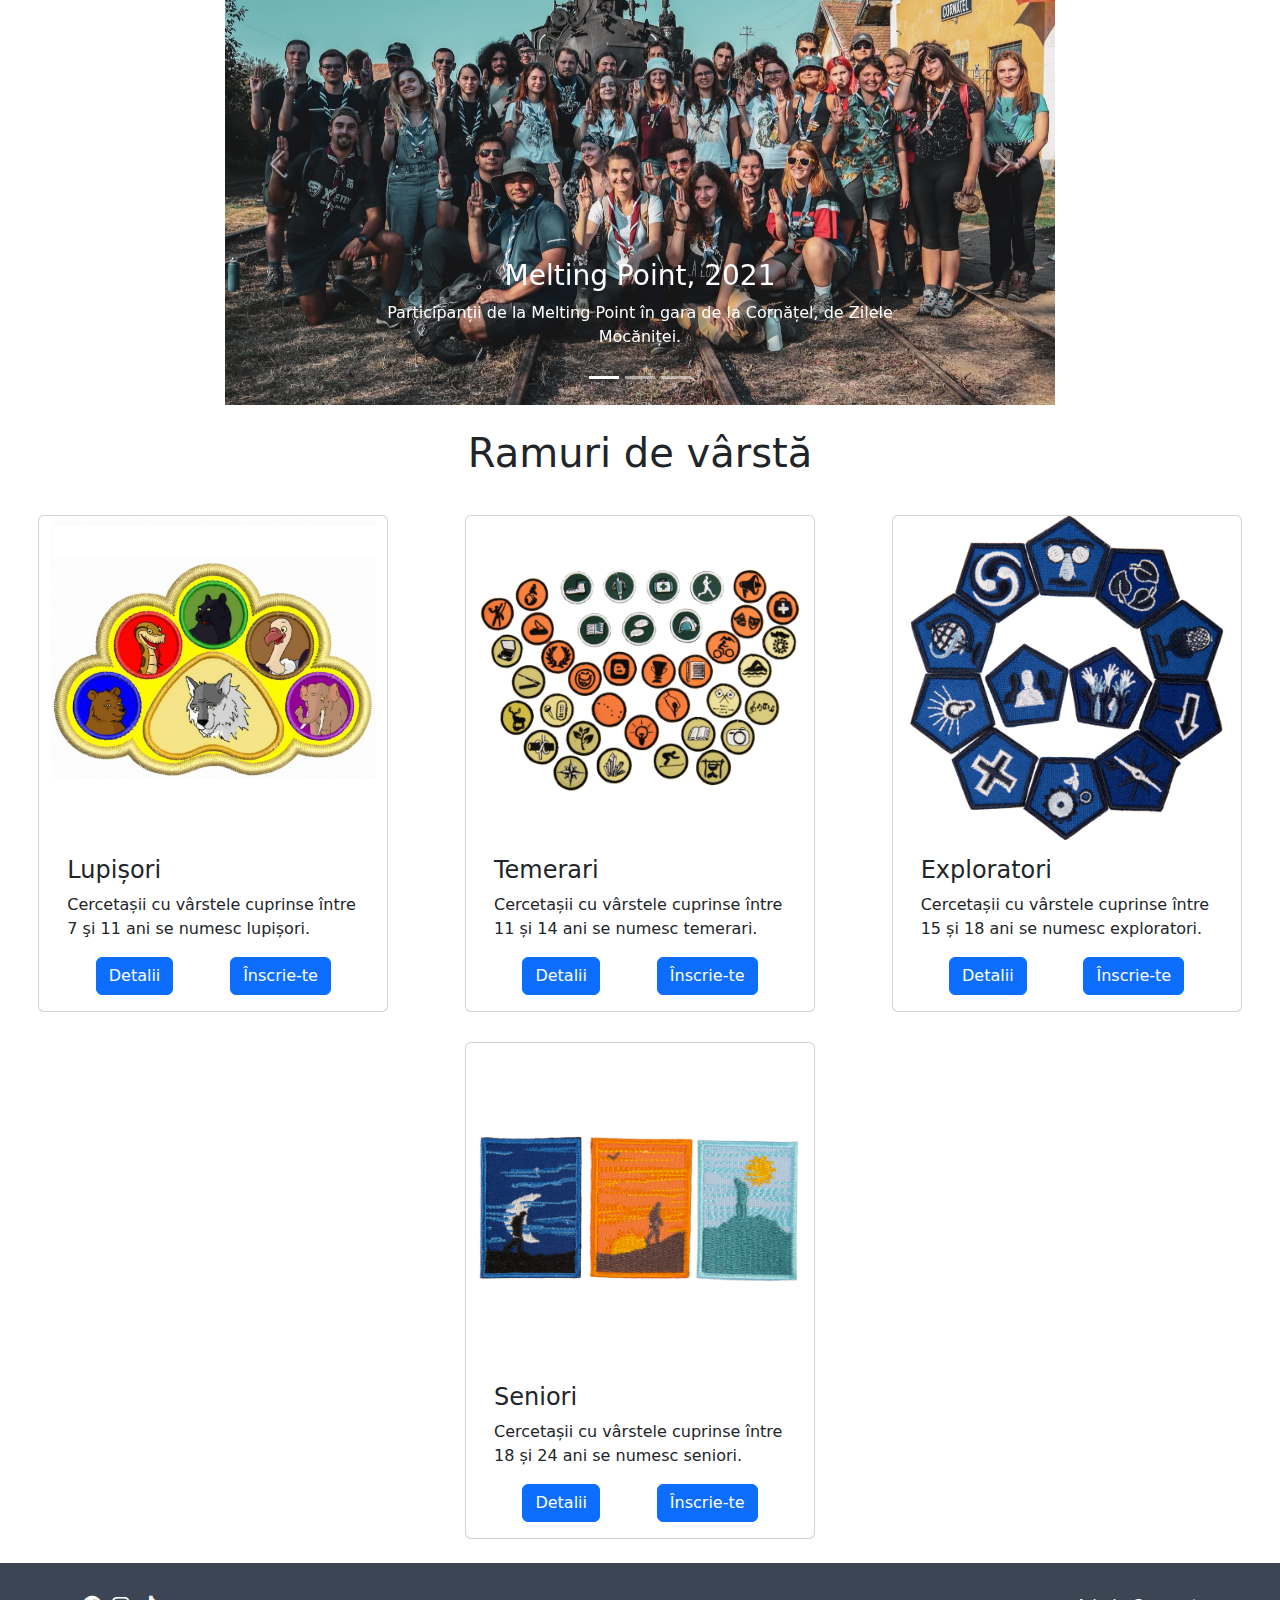
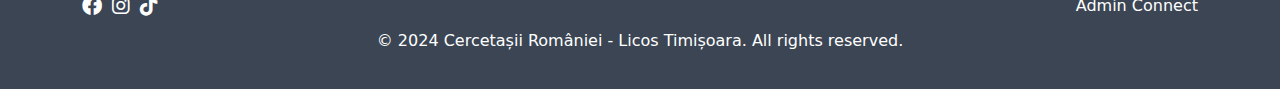
==== commit 0dded6eb: "activities prototype" ====
--- a/index.html
+++ b/index.html
@@ -47,7 +47,7 @@
               <a class="nav-link" href="./web/about.html">About Us</a>
             </li>
             <li class="nav-item">
-              <a class="nav-link" href="./web/activities.html">Activities</a>
+              <a class="nav-link" href="./web/activities.php">Activities</a>
             </li>
             <li class="nav-item">
                 <a class="nav-link" href="./web/register.html">Register</a>
@@ -95,27 +95,29 @@
             
                 <!-- The slideshow/carousel -->
                 <div class="carousel-inner">
-                <div class="carousel-item active">
-                    <img src="./img/slide1.jpg" alt="" class="d-block w-100">
-                    <div class="carousel-caption">
-                        <h3>Melting Point, 2021</h3>
-                        <p>Participanții de la Melting Point în gara de la Cornățel, de Zilele Mocăniței.</p>
-                      </div>
-                </div>
-                <div class="carousel-item">
-                    <img src="./img/slide2.jpg" alt="" class="d-block w-100">
-                    <div class="carousel-caption">
-                        <h3 class="lightcaption">Roverhood, 2021</h3>
-                        <p class="lightcaption">Participanții de la Roverhood 2021, în fața cabanei din Poiana Mărului, sărbătorind ziua de 1 decembrie.</p>
-                      </div>
-                </div>
-                <div class="carousel-item">
-                    <img src="./img/gallery1.jpg" alt="" class="d-block w-100">
-                    <div class="carousel-caption">
-                        <h3>Melting Point, 2021</h3>
-                        <p>Seniorii din Centrul Local Licos care au participat la Melting Point.</p>
-                      </div>
-                </div>
+                    <div class="carousel-item active">
+                        <img src="./img/slide1.jpg" alt="" class="d-block w-100">
+                        <div class="carousel-caption">
+                            <h3>Melting Point, 2021</h3>
+                            <p>Participanții de la Melting Point în gara de la Cornățel, de Zilele Mocăniței.</p>
+                        </div>
+                    </div>
+
+                    <div class="carousel-item">
+                        <img src="./img/slide2.jpg" alt="" class="d-block w-100">
+                        <div class="carousel-caption">
+                            <h3 class="lightcaption">Roverhood, 2021</h3>
+                            <p class="lightcaption">Participanții de la Roverhood 2021, în fața cabanei din Poiana Mărului, sărbătorind ziua de 1 decembrie.</p>
+                        </div>
+                    </div>
+                    
+                    <div class="carousel-item">
+                        <img src="./img/gallery1.jpg" alt="" class="d-block w-100">
+                        <div class="carousel-caption">
+                            <h3>Melting Point, 2021</h3>
+                            <p>Seniorii din Centrul Local Licos care au participat la Melting Point.</p>
+                        </div>
+                    </div>
                 </div>
             
                 <!-- Left and right controls/icons -->
--- a/css/style.css
+++ b/css/style.css
@@ -75,6 +75,10 @@
 .nav-link{
     color: #fff;
     padding: 10px;
+}
+
+.active{
+    text-decoration: underline;
 }
 
 #cards{
